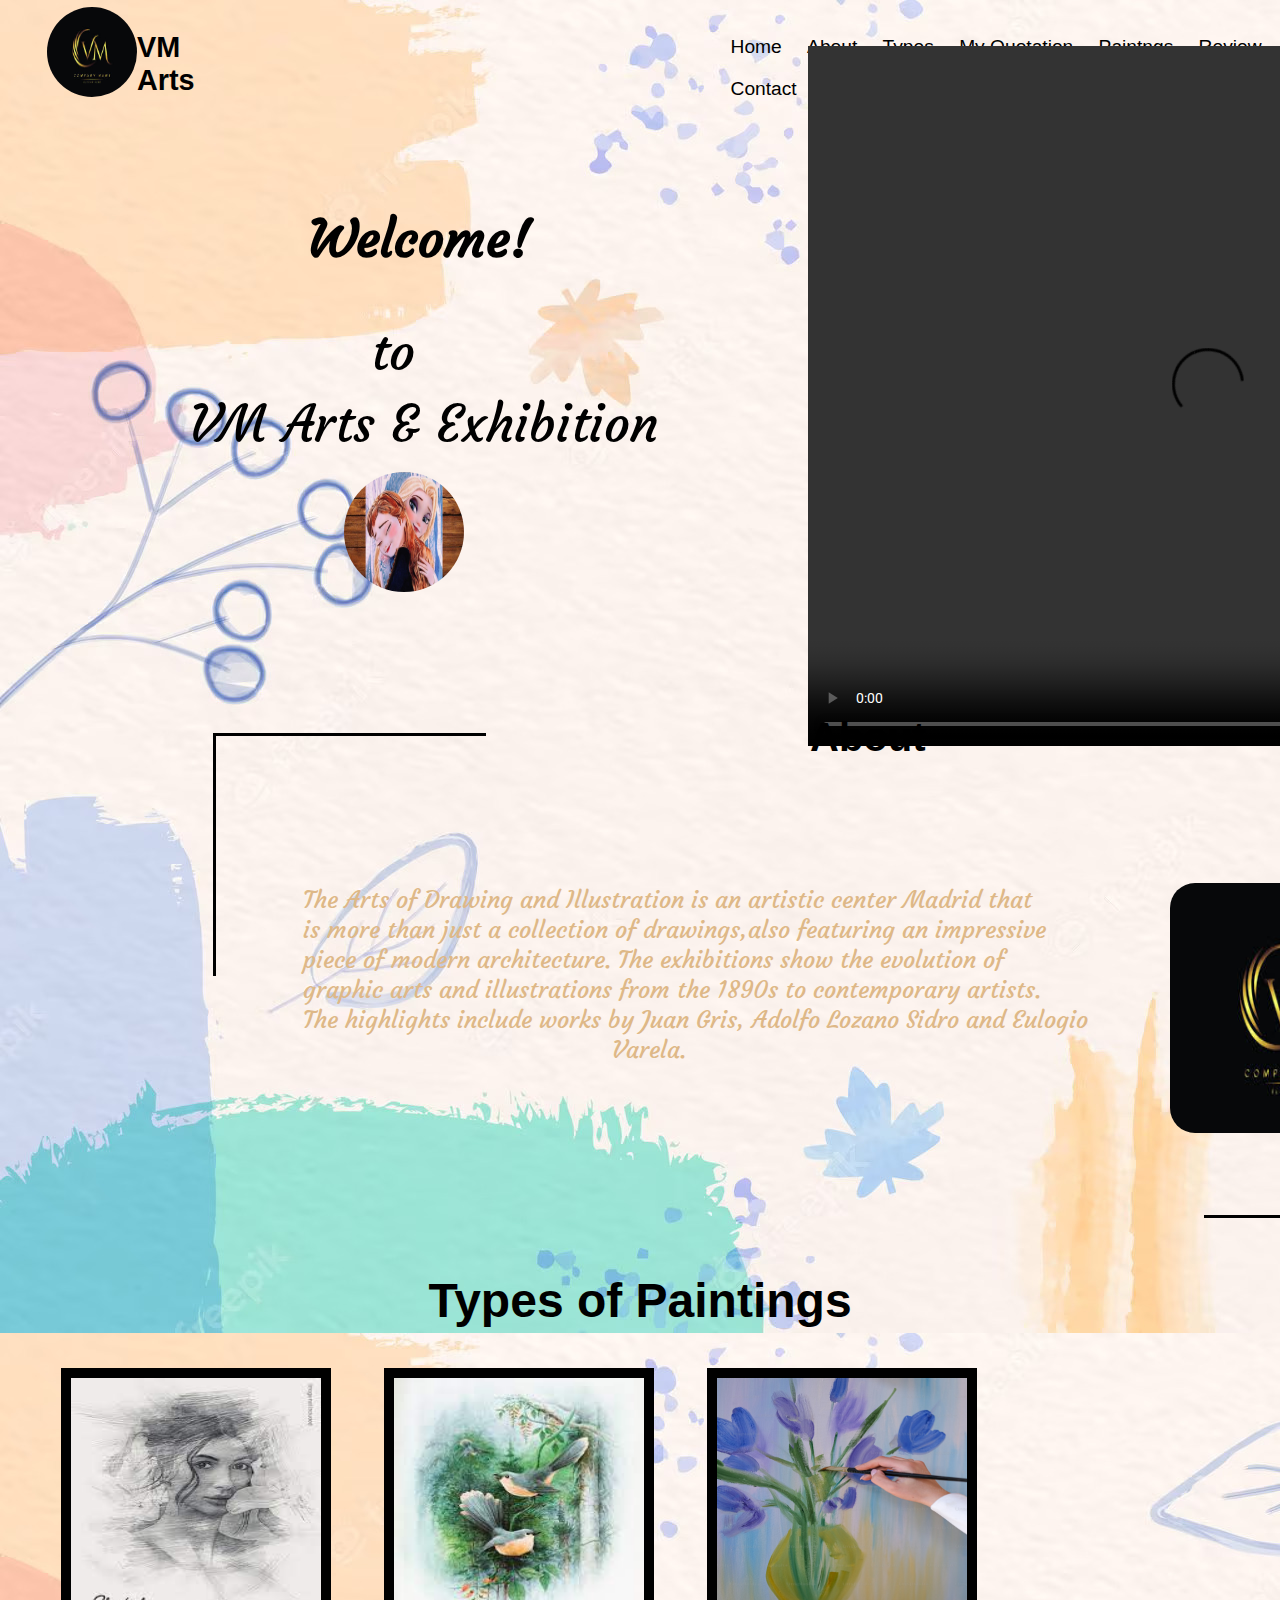
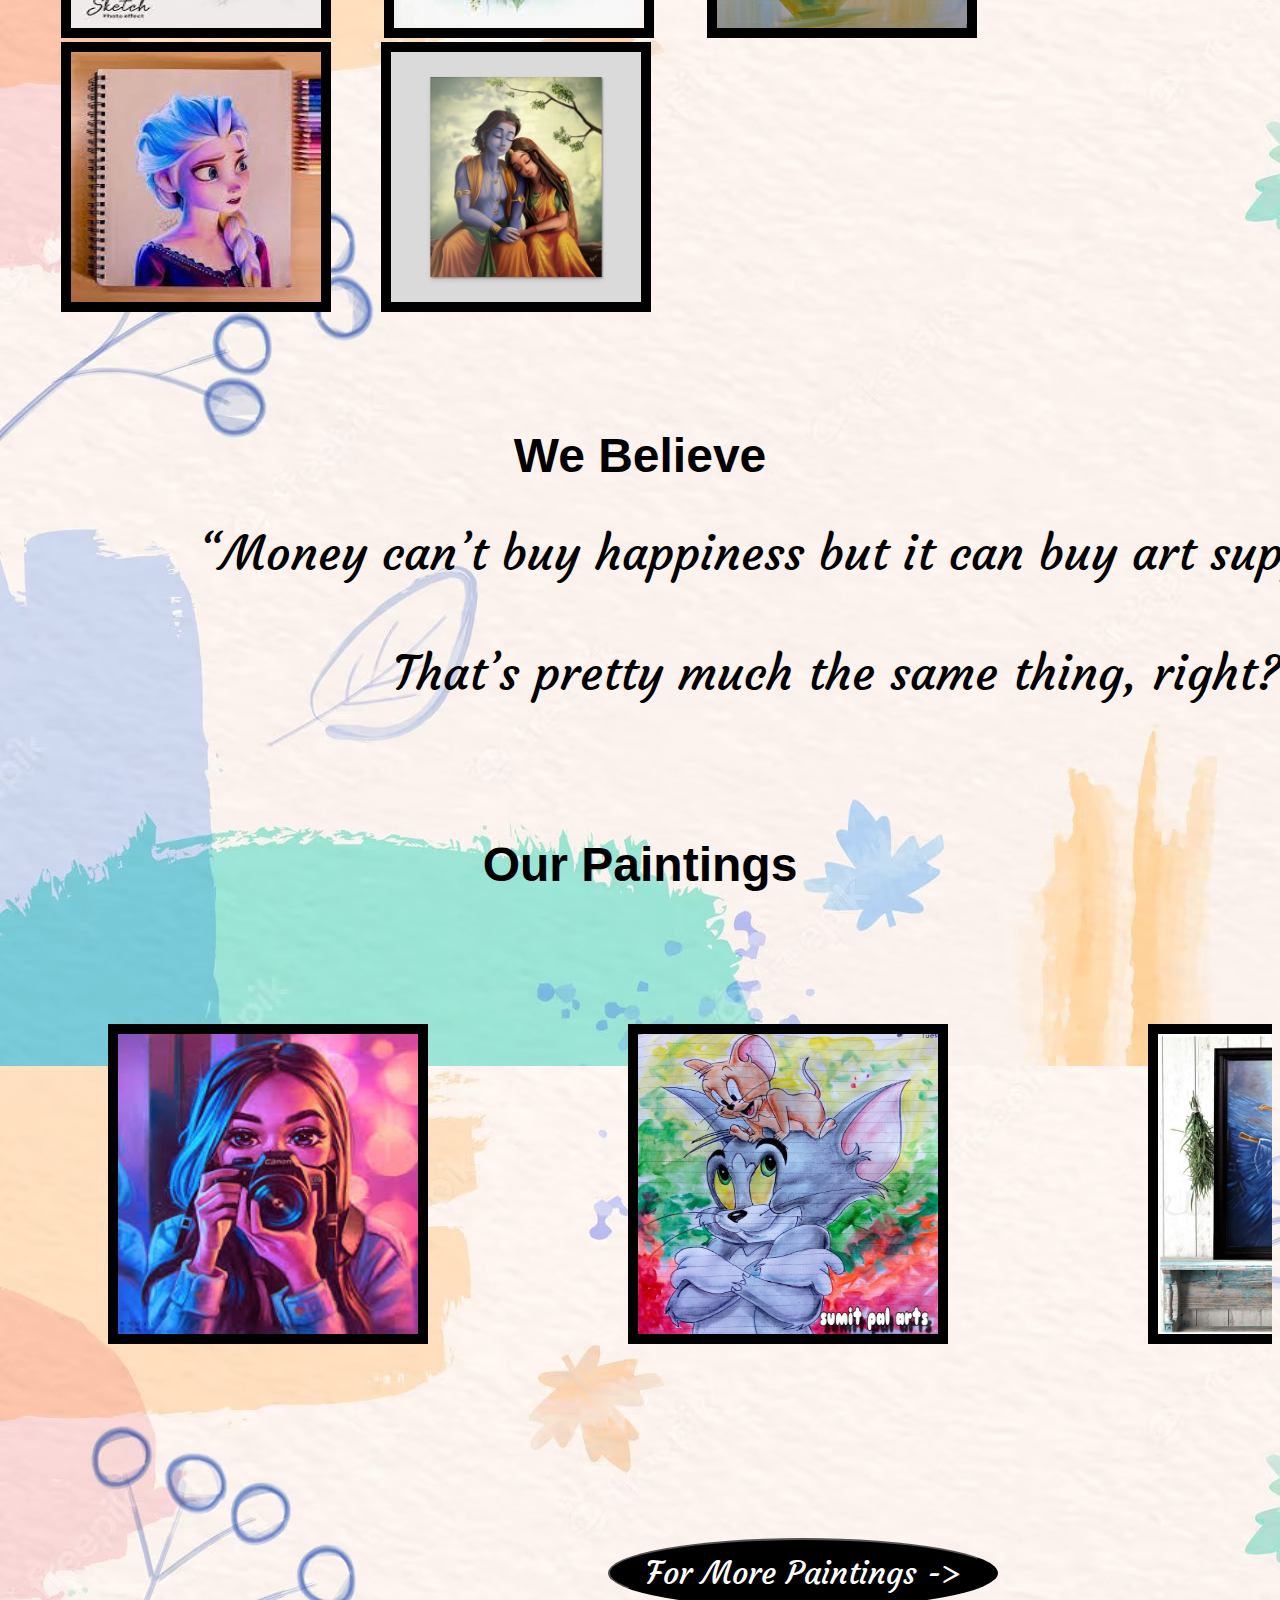
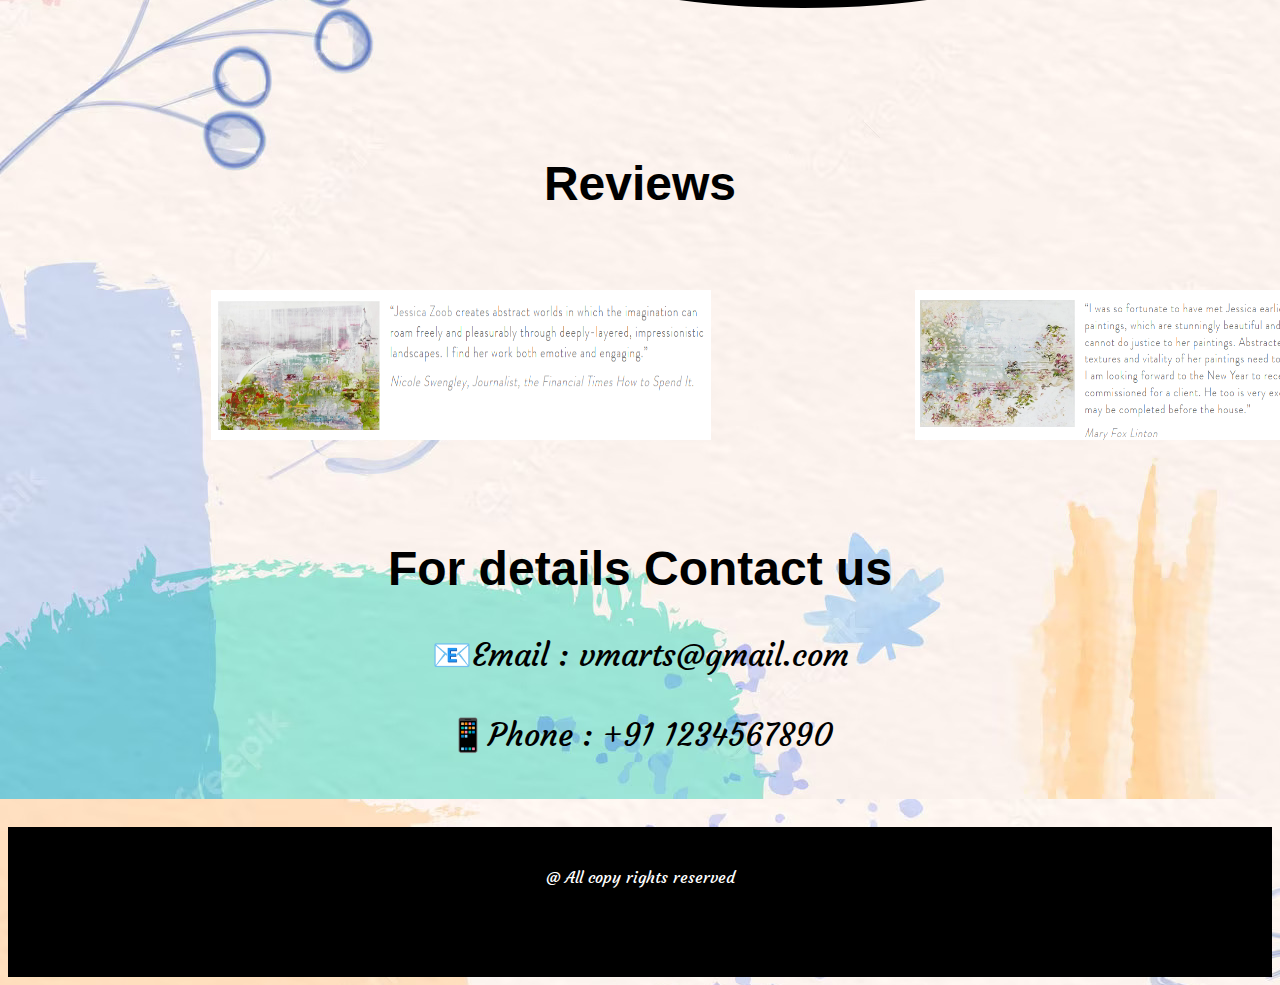
==== second.html @ d806590e "Add files via upload" ====
<!DOCTYPE html>
<html lang="en">
<head>
    <meta charset="UTF-8">
    <meta name="viewport" content="width=device-width, initial-scale=1.0">
    <title>Document</title>
    <link rel="preconnect" href="https://fonts.googleapis.com">
<link rel="preconnect" href="https://fonts.gstatic.com" crossorigin>
<link href="https://fonts.googleapis.com/css2?family=Courgette&family=Edu+SA+Beginner&family=REM&family=Roboto:wght@500&display=swap" rel="stylesheet">
    <link rel="stylesheet" href="style2.css">
</head>
<body style="background-image: url('winter-background-with-pastel-color-brushes-leaves_220290-42\ \(1\).jpg');">
    <header class="header">
        <a href="#">
            <img class="logo" src="logo.jpeg" alt="">
        </a>
        <h2>VM Arts</h2>
       <nav class="navbar">
        <ul>
            <li><a class="a" href="#home">Home</a></li>
            <li><a class="a" href="#about">About</a></li>
            <li><a class="a" href="#types">Types</a></li>
            <li><a class="a" href="#Quotation">My Quotation</a></li>
            <li><a class="a" href="#Videos">Paintngs</a></li>
            <li><a class="a" href="#review">Review</a></li>
            <li><a class="a" href="#contact">Contact</a></li>
        </ul>
       </nav>
    </header>
    <section id="home">
   
    <div class="first-grid">
       
       <h2 class="welcome">Welcome!</h2>
        <div> 
            
             <p class="pre1">
                  to    </p>
            <pre class="pre2">  VM Arts & Exhibition  </pre>
            <img class="img2" src="Colored_pencil_drawing_of_Elsa_and_Anna_of_Frozen.jpg" alt="">
        
        </div>
        <div> <video controls autoplay>
            <source src="video.mp4" type="video/mp4">
           </video></div>
    </div>
</section>
    <br>
    <section id="about">
         <div class="pseudo-partial-border">
    <h2 class="about1">About</h2>
    <div class="grid">

        <div >
            <br><br><br><br><br><br>
              <pre>
                
                    The Arts of Drawing and Illustration is an artistic center Madrid that
                    is more than just a collection of drawings,also featuring an impressive
                    piece of modern architecture. The exhibitions show the evolution of 
                    graphic arts and illustrations from the 1890s to contemporary artists.
                    The highlights include works by Juan Gris, Adolfo Lozano Sidro and Eulogio
                    Varela.
                </pre>
               </div>
        <div >
             <img class="img1" src="logo.jpeg" alt="">
        </div><br>
    </div>
    </section>

     <section id="types">
        <h2 class="types">Types of Paintings</h2>
         <div class="grid2">
            <div>
        <div class="container">
            <img src="type1.jpeg" alt="Avatar" class="img3">
            <div class="overlay">
              <div class="text">Pencil Sketch</div>
            </div>
          </div>
        </div><br><br><br>

          <div>
          <div class="container">
            <img src="type2.jpeg" alt="Avatar" class="img3">
            <div class="overlay">
              <div class="text">Landscap Painting</div>
            </div>
          </div>

        </div>
          
         <div>
            <div class="container">
                <img src="type3.jpeg" alt="Avatar" class="img3">
                <div class="overlay">
                  <div class="text">Expressionism</div>
                </div>
              </div>
            </div>

            <div>
                <div class="container">
                    <img src="type4.jpeg" alt="Avatar" class="img3">
                    <div class="overlay">
                      <div class="text">3-D Painting</div>
                    </div>
                  </div>
        </div>

        <div>
            <div class="container">
                <img src="radha_krishna.jpg" alt="Avatar" class="img7">
                <div class="overlay">
                  <div class="text">Tanjore Painting</div>
                </div>
              </div>
        </div>
        </div>
      </section> <br><br><br><br>

      <section id="Quotation">  

        <h2>We Believe</h2>
        
        <pre>“Money can’t buy happiness but it can buy art supplies. <br>
             That’s pretty much the same thing, right?”</pre>
      </section><br><br><br>

      <section id="Videos">
        <h1>Our Paintings</h1>
        <div id="move">
            <marquee direction="right">
                <h2>
                    You want to watch drawings - Click Right
                </h2>
            </marquee>
            <div class="slide">
               <img class="ms" src="cam.jpeg" alt="">
             </div>
             <div class="slide">
               <img class="ms" src="t&j.jpg" alt="">
             </div>
             <div class="slide">
               <img class="ms" src="girl3.jpg" alt="">
             </div>
             <div class="slide">
                <img class="ms" src="radha_krishna.jpg" alt="">
             </div>
             <div class="slide">
                <img class="ms" src="paint.jpeg" alt="">
             </div>
             <!-- <div class="slide">
                <img class="ms" src="man.jpeg" alt="">
             </div>
             <div class="slide">
                <img class="ms" src="kajal.jpeg" alt="">
             </div> -->
      </section>

      <button> <a href="third.html">For More Paintings -></a></button>

      <br><br><br><br><br><br><br>

      <section id="review">
           <h2>Reviews</h2>
           <table>
            <tr>
              
              <td>
                <img class="second" src="review-2.png" alt="">
             </td>
             <td>
              <img src="review3.png" alt="">
           </td><br><br>
          
            </tr>
            
           </table>

      </section><br><br><br>

      <section id="contact">
        <h2>For details Contact us</h2>
        <pre>📧Email : vmarts@gmail.com

📱Phone : +91 1234567890
        </pre>

      </section>

      <footer>
       <p class="line"> @ All copy rights reserved</p>
      </footer>

     
</body>
</html>
---- style2.css ----
@import url('https://fonts.googleapis.com/css2?family=Courgette&family=Edu+SA+Beginner&family=REM&family=Roboto:wght@500&display=swap');
header{
   
    display: flex;
    /* background-color:white; */
    font-size: 1.2rem;
    font-family:Verdana, Geneva, Tahoma, sans-serif;
    height: 100px;
    margin: -1px;
}
body{
    /* background-image: url('winter-background-with-pastel-color-brushes-leaves_220290-42\ \(1\).jpg'); */
    background-repeat: repeat;
}
nav  ul li {
    
    /* margin-left:10% ; */
    display: inline-block;
    padding: 10px;
}
nav ul li a{
    text-decoration: none;
    color: black;
}
nav ul li a:hover{
    background-color: black;
    color: white;
   border-radius: 10%;
   padding: 5px;
}
nav{
    margin-left: 450px;
}
.logo{
    height: 90px;
    width: 90px;
    border-radius: 50%;
    margin-left: 40px;
}
.first-grid{
    display: grid;
    display: flex;
    flex-wrap: wrap;
    
   
}
.welcome{
    font-size: 3.2rem;
    margin-top: 8%;
    margin-left: 300px;
    word-spacing: 10rem;
    font-family: 'Courgette', cursive;
}

.pre1{
    font-size: 3.2rem;
    margin-top: 40%;
    margin-left: -30%;
    font-family: 'Courgette', cursive;

    
}
.pre2{
    font-size: 3.2rem;
    margin-top: -8%;
    margin-left: -70%;
    font-family: 'Courgette', cursive;
}
.img2{
   height:120px;
   width: 120px;
   margin-top: -35px;
   margin-left: -35%;
   border-radius: 50%;
}

    .pseudo-partial-border{
    position: relative;
    width: 650px;
    height: 471px;
    padding: 7px;
    margin: 55px;
    background: transparent;
    border: none;
    text-align: center;
  }
.pseudo-partial-border::before,
.pseudo-partial-border::after {
  position: absolute;
  width: 270px;
  height: 240px;
margin-left: 150px;
margin-right: -750px;
  content: "";
}
.pseudo-partial-border::before {
    left: 0;
    top: 0;
    border-left: 3px solid black;
    border-top: 3px solid black;
   }
   .pseudo-partial-border::after {
    right: 0;
    bottom: 0;
    border-right: 3px solid black;
    border-bottom: 3px solid black;
   }
   #home video{
    height: 700px;
    width: 800px;
    margin-left: 800px;
    margin-top: -550px;
   position: relative;
   animation:myfirst 1.5s;
   
   animation-direction: alternate;
}
 @keyframes myfirst{
    0%   { left: 0px; top: 0px;}
    25%  { left: 900px; top: 0px;}
   
  }
  #about{
    margin-top: -90px;
    color: burlywood;
    
  }
  #about .about1{
  font-size: 2.5rem;
    margin-top: -25px;
    margin-left: 740px;
    font-family:Verdana, Geneva, Tahoma, sans-serif;
    color: black;
    
  }
  #about pre{
    margin-top: -5%;
    margin-left: 10%;
    /* margin-right: 20%; */
    font-size: 1.5rem;
    color: burlywood;
    font-family: 'Courgette', cursive;

  }
  #about:hover pre{
    
    transition-duration: 1s;
    background-color: transparent;
    color: black;
  }

.grid{
    display: grid;
    display: flex;
    flex-wrap: wrap;
    
   
}
.img1{
    height: 250px;
     width: 250px;
     margin-top: -800px;
     margin-left:1100px;
      border-radius: 10%;
}

 #types h2{

    font-size: 3rem;
    text-align: center;
    font-family: Verdana, Geneva, Tahoma, sans-serif;
 }
 .img3{
    height:250px;
    width: 250px;
    margin-left: 53px;
    border:solid black 10px;
    
 }
 .img4{
    height:250px;
    width: 250px;
    margin-left: 30px;
    border:solid black 10px;
   
 }
 .img5{
    height:250px;
    width: 250px;
    margin-left: 3%;
    border:solid black 10px;
   
 }
 .img6{
    height:250px;
    width: 250px;
    margin-left: 3%;
    border:solid black 10px;
 }
 .img7{
    height:250px;
    width: 250px;
    margin-left: 23%;
    border:solid black 10px;

 }
 

 .container {
    position: relative;
    width: 80%;
   
  }
  .grid2{
    display: grid;
    display: flex;
    flex-wrap: wrap;
    
   
}
  .overlay {
    position:absolute ;
    top: 8px;
    bottom: 0;
    left: 63px;
    right: 0;
    height: 92%;
    width: 97%;
    opacity: 0;
    transition: .5s ease;
    background-color: #008CBA;
  }
  .container:hover .overlay {
    opacity: 1;
  }
  
  .text {
    color: white;
    font-size: 20px;
    position: absolute;
    top: 50%;
    left: 50%;
    -webkit-transform: translate(-50%, -50%);
    -ms-transform: translate(-50%, -50%);
    transform: translate(-50%, -50%);
    text-align: center;
    font-family: 'Courgette', cursive;
  }  

 #Quotation h2{
    font-size: 3rem;
    text-align: center;
    font-family: Verdana, Geneva, Tahoma, sans-serif;
 }
 #Quotation pre{
    font-size: 3rem;
    margin-top: 0%;
    margin-left: 15%; 
    font-family: 'Courgette', cursive;

 }
 #Quotation:hover{
  border: solid black 4px;
 }
  #move {
    display: flex;
    overflow: auto;
    height: 50%;
    width: 100%;
    scroll-snap-type: x mandatory
 }
 #move .slide{
    display: inline;
 }
 #move .slide{
      padding: 100px;
 }
 
 #videos h2{
    height: 700px;
    width: 800px;
    margin-left: 800px;
    margin-top: -550px;
   position: relative;
   animation:myfirst 1.5s;
   
   animation-direction: alternate;
}
 @keyframes myfirst{
    0%   { left: 0px; top: 0px;}
    25%  { left: 900px; top: 0px;}
   
}
.ms{
    width: 300px;
    height: 300px;
    border: solid black 10px;
}
.ms:hover{
   transform: scale(1.5,1.5);
}
#Videos h1{
  font-size: 3rem;
    text-align: center;
    font-family: Verdana, Geneva, Tahoma, sans-serif;

}
button{
  height: 70px;
  width: 390px;
  margin-top: 90px;
  margin-left: 600px;
  background-color: black;
  border-radius: 50%;
  font-family: 'Courgette', cursive;
}
button a{
  color: white;
  font-size: 2rem;
  padding: 10px;
  text-decoration: none;
}
#review img{

   height: 150px;
   width: 500px;
  
   margin-left: 200px;

}
#review h2{
  font-size: 3rem;
  text-align: center;
  font-family: Verdana, Geneva, Tahoma, sans-serif;

}
#contact h2{
  font-size: 3rem;
  text-align: center;
  font-family: Verdana, Geneva, Tahoma, sans-serif;
}
#contact pre{
  text-align: center;
  font-size: 2rem;
  font-family: 'Courgette', cursive;

}
footer{
  font-family: 'Courgette', cursive;
  text-align: center;
  /* margin-top: 10px; */
  background-color: black;
  color: white;
  height: 150px;
  width: 100%;
}
.line{
  padding: 40px;
}


        
/* transition-duration: 2s; */
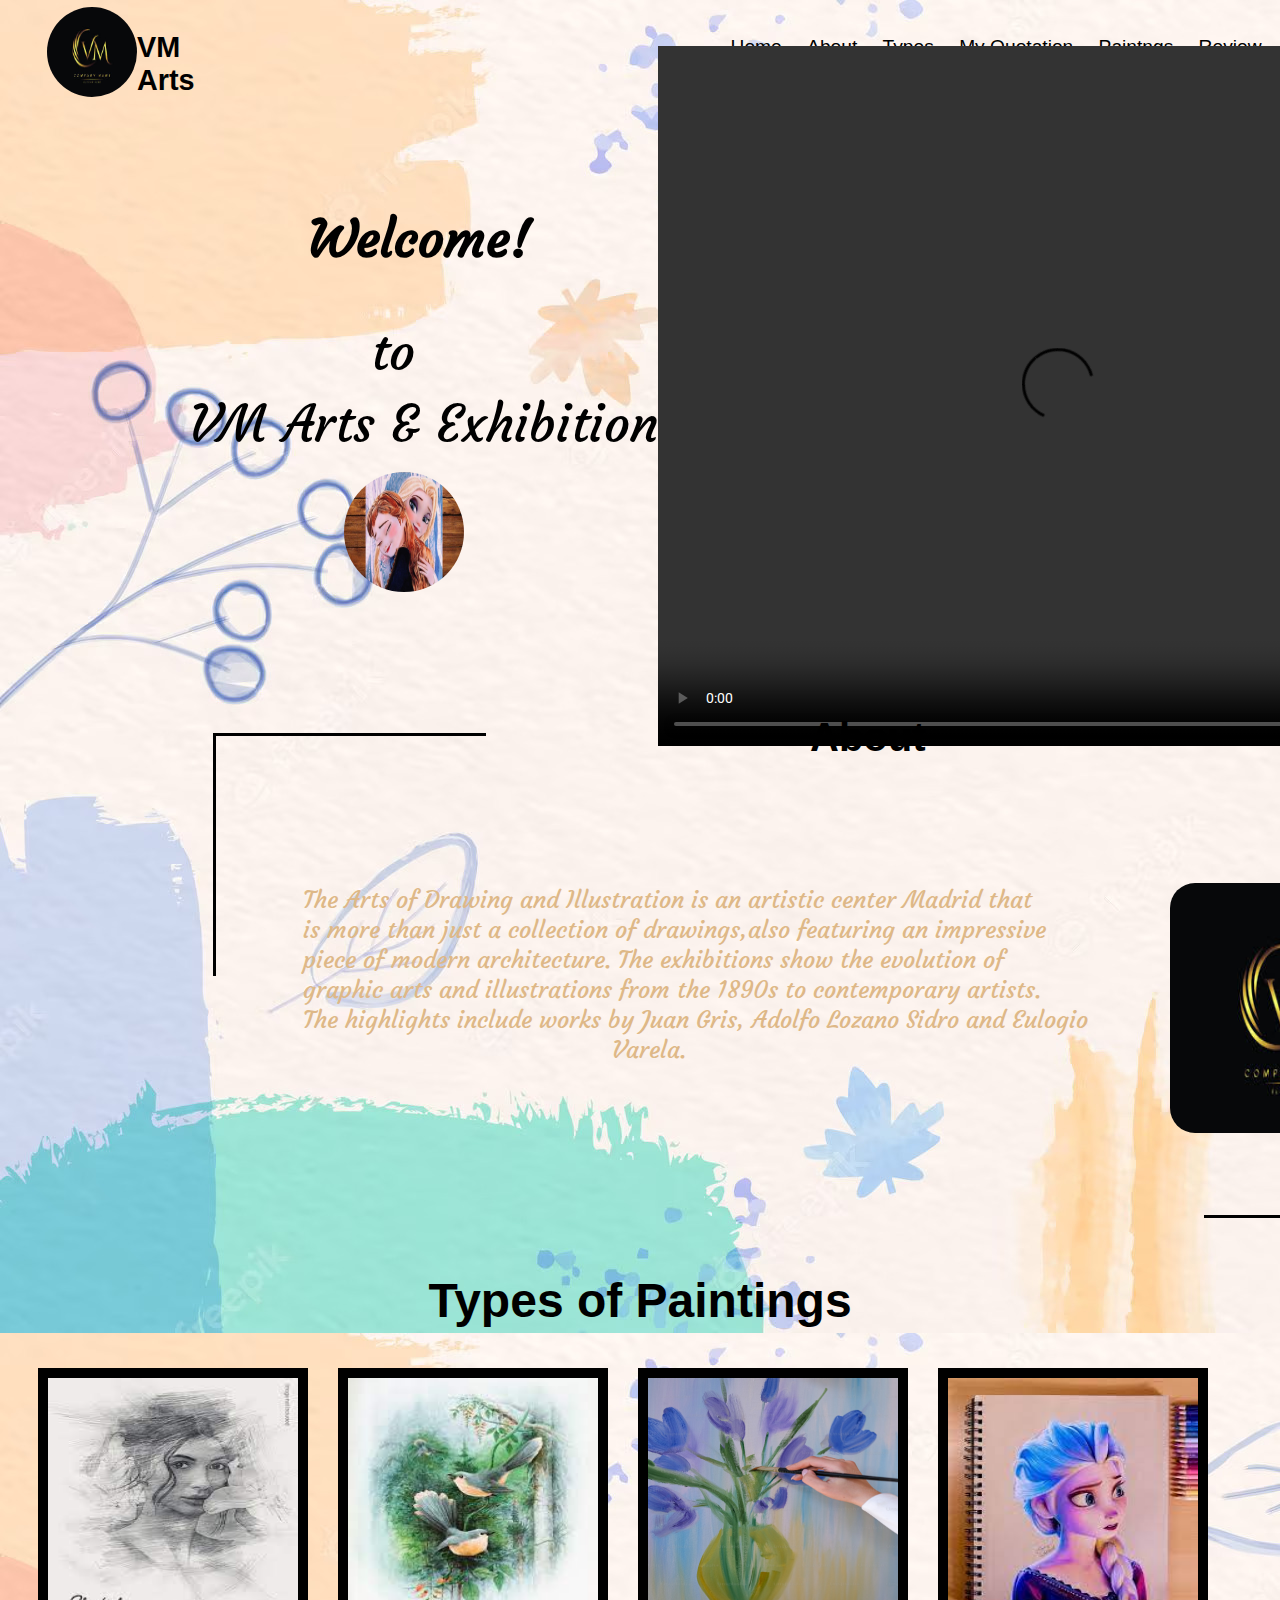
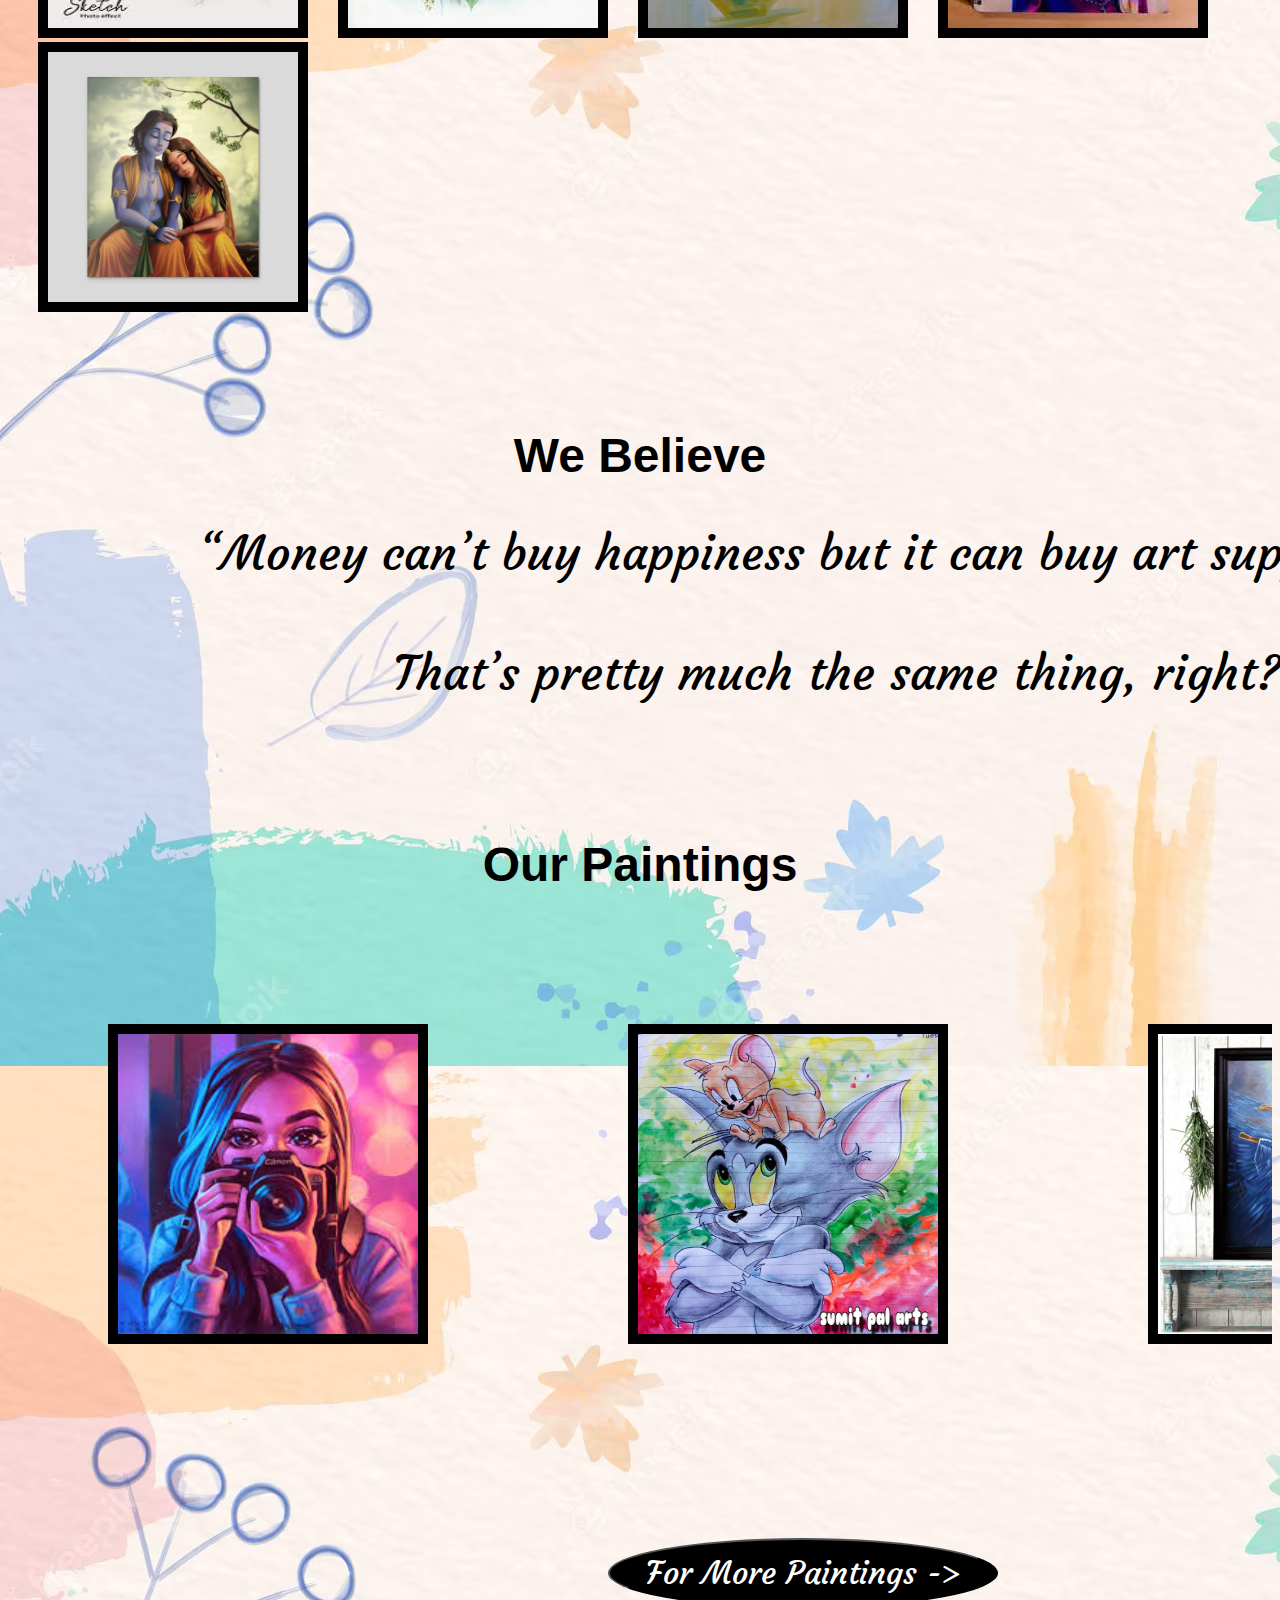
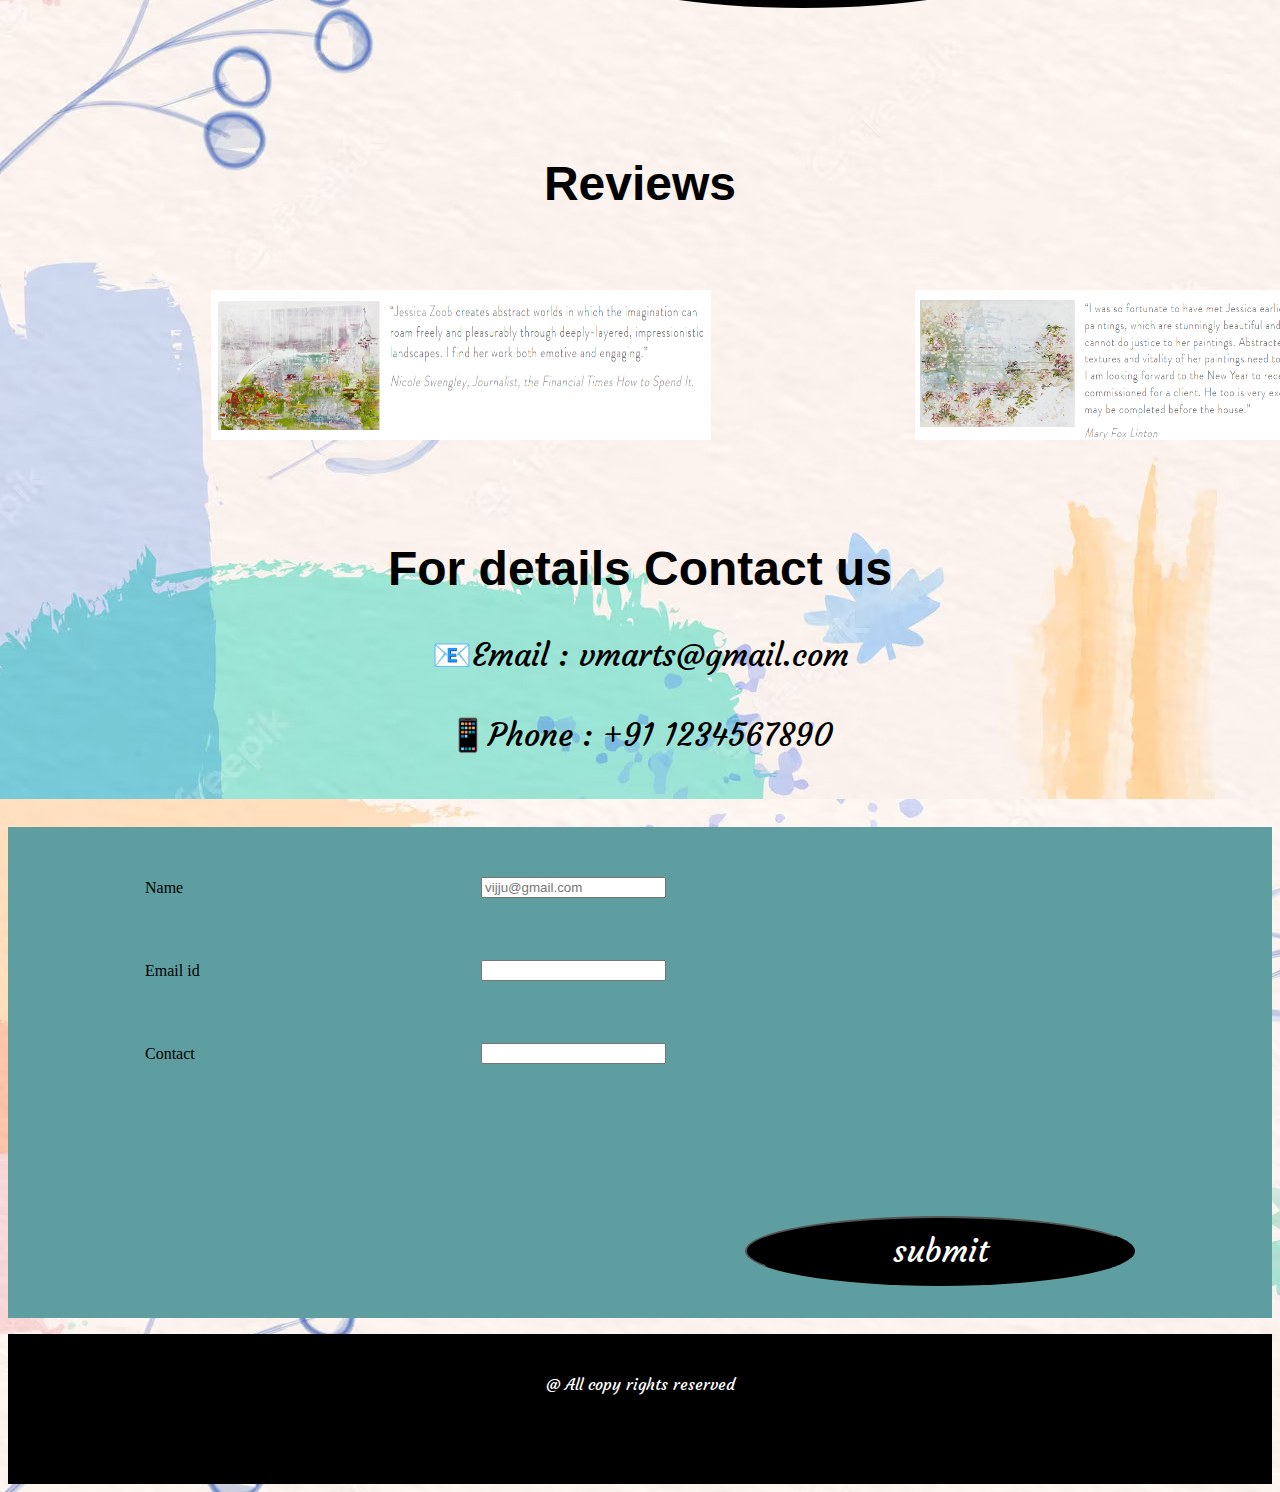
==== commit 5fa23910: "Update second.html" ====
--- a/second.html
+++ b/second.html
@@ -188,6 +188,34 @@
 📱Phone : +91 1234567890
         </pre>
 
+           <form style="background-color: cadetblue;">
+            <table align="center" cellpadding="30">
+                <tr>
+                    <td>Name</td>
+                    <td><input type="text" name="Email id" placeholder="vijju@gmail.com" required/>
+                    </td>
+                </tr>
+                <br>
+                <tr>
+                    <td>Email id</td>
+                    <td><input type="password" name="Password" required/>
+                    </td>
+                  </tr>
+                  <tr>
+                    <td>Contact</td>
+                    <td><input type="password" name="Password" required/>
+                    </td>
+                  </tr>
+                <tr colspan="2">
+                    <td colspan="2" align="center">
+                        
+                        <button type="submit" ><a href="index.html">submit</a></button>
+                        </td>
+            </tr>
+            </table>
+        
+          </form>
+
       </section>
 
       <footer>
@@ -196,4 +224,4 @@
 
      
 </body>
-</html>+</html>
--- a/style2.css
+++ b/style2.css
@@ -108,7 +108,7 @@
    #home video{
     height: 700px;
     width: 800px;
-    margin-left: 800px;
+    margin-left: 650px;
     margin-top: -550px;
    position: relative;
    animation:myfirst 1.5s;
@@ -173,7 +173,7 @@
  .img3{
     height:250px;
     width: 250px;
-    margin-left: 53px;
+    margin-left: 30px;
     border:solid black 10px;
     
  }
@@ -187,20 +187,20 @@
  .img5{
     height:250px;
     width: 250px;
-    margin-left: 3%;
+    margin-left: 30px;
     border:solid black 10px;
    
  }
  .img6{
     height:250px;
     width: 250px;
-    margin-left: 3%;
+    margin-left: 30px;
     border:solid black 10px;
  }
  .img7{
     height:250px;
     width: 250px;
-    margin-left: 23%;
+    margin-left: 30px;
     border:solid black 10px;
 
  }
@@ -222,10 +222,10 @@
     position:absolute ;
     top: 8px;
     bottom: 0;
-    left: 63px;
+     left: 40px;
     right: 0;
     height: 92%;
-    width: 97%;
+    width: 105%;
     opacity: 0;
     transition: .5s ease;
     background-color: #008CBA;
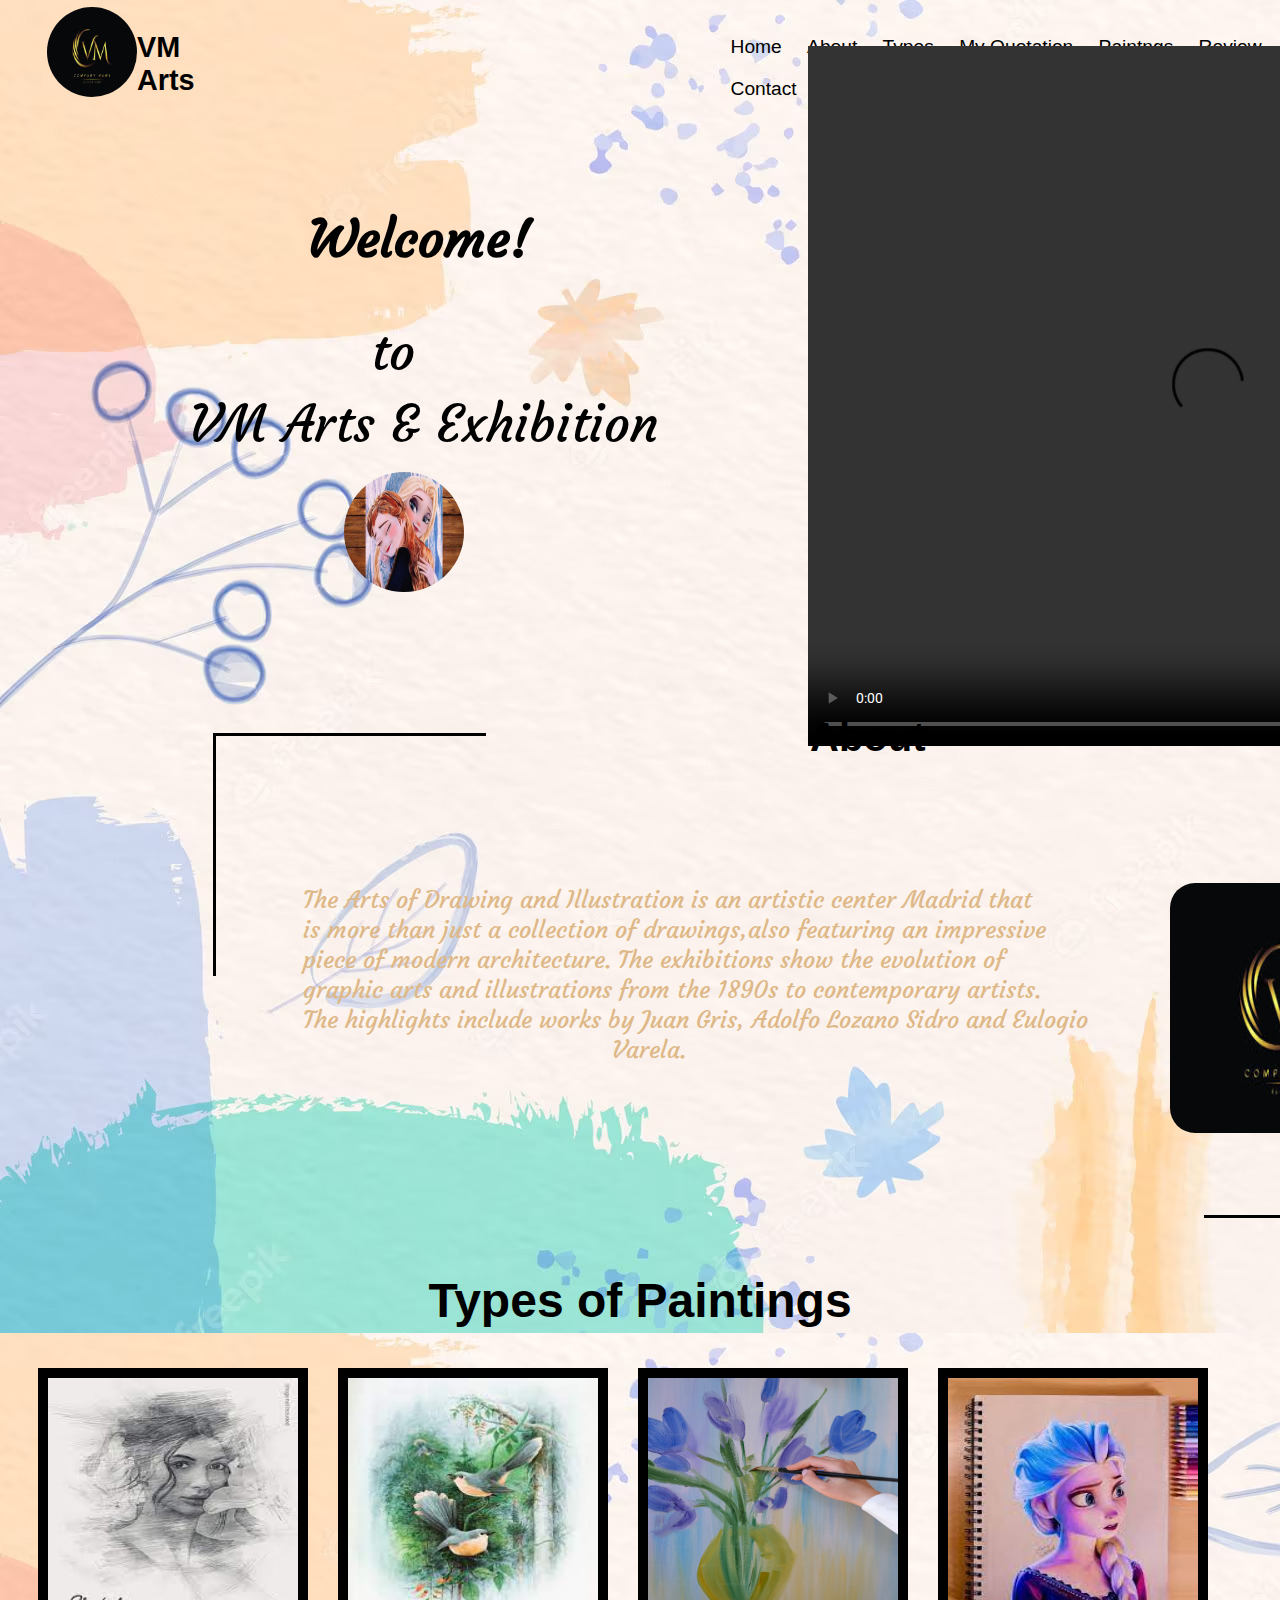
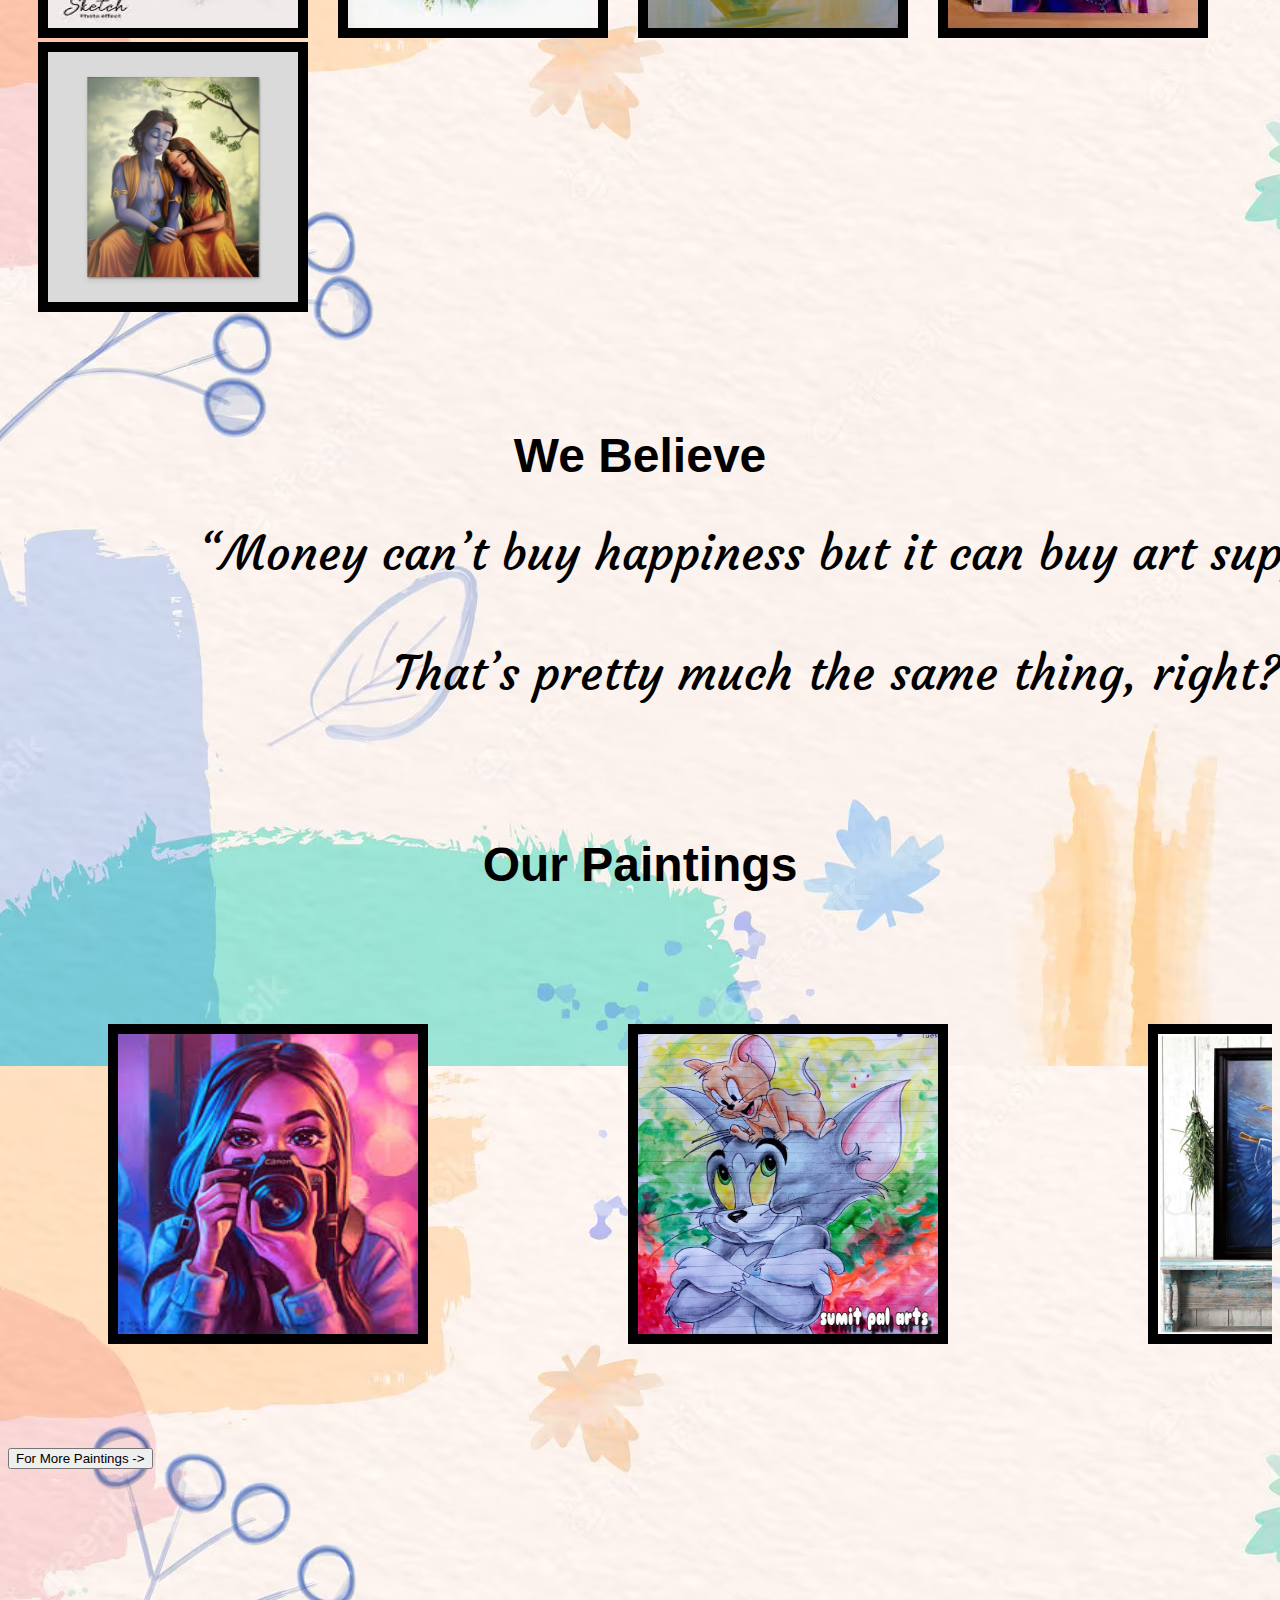
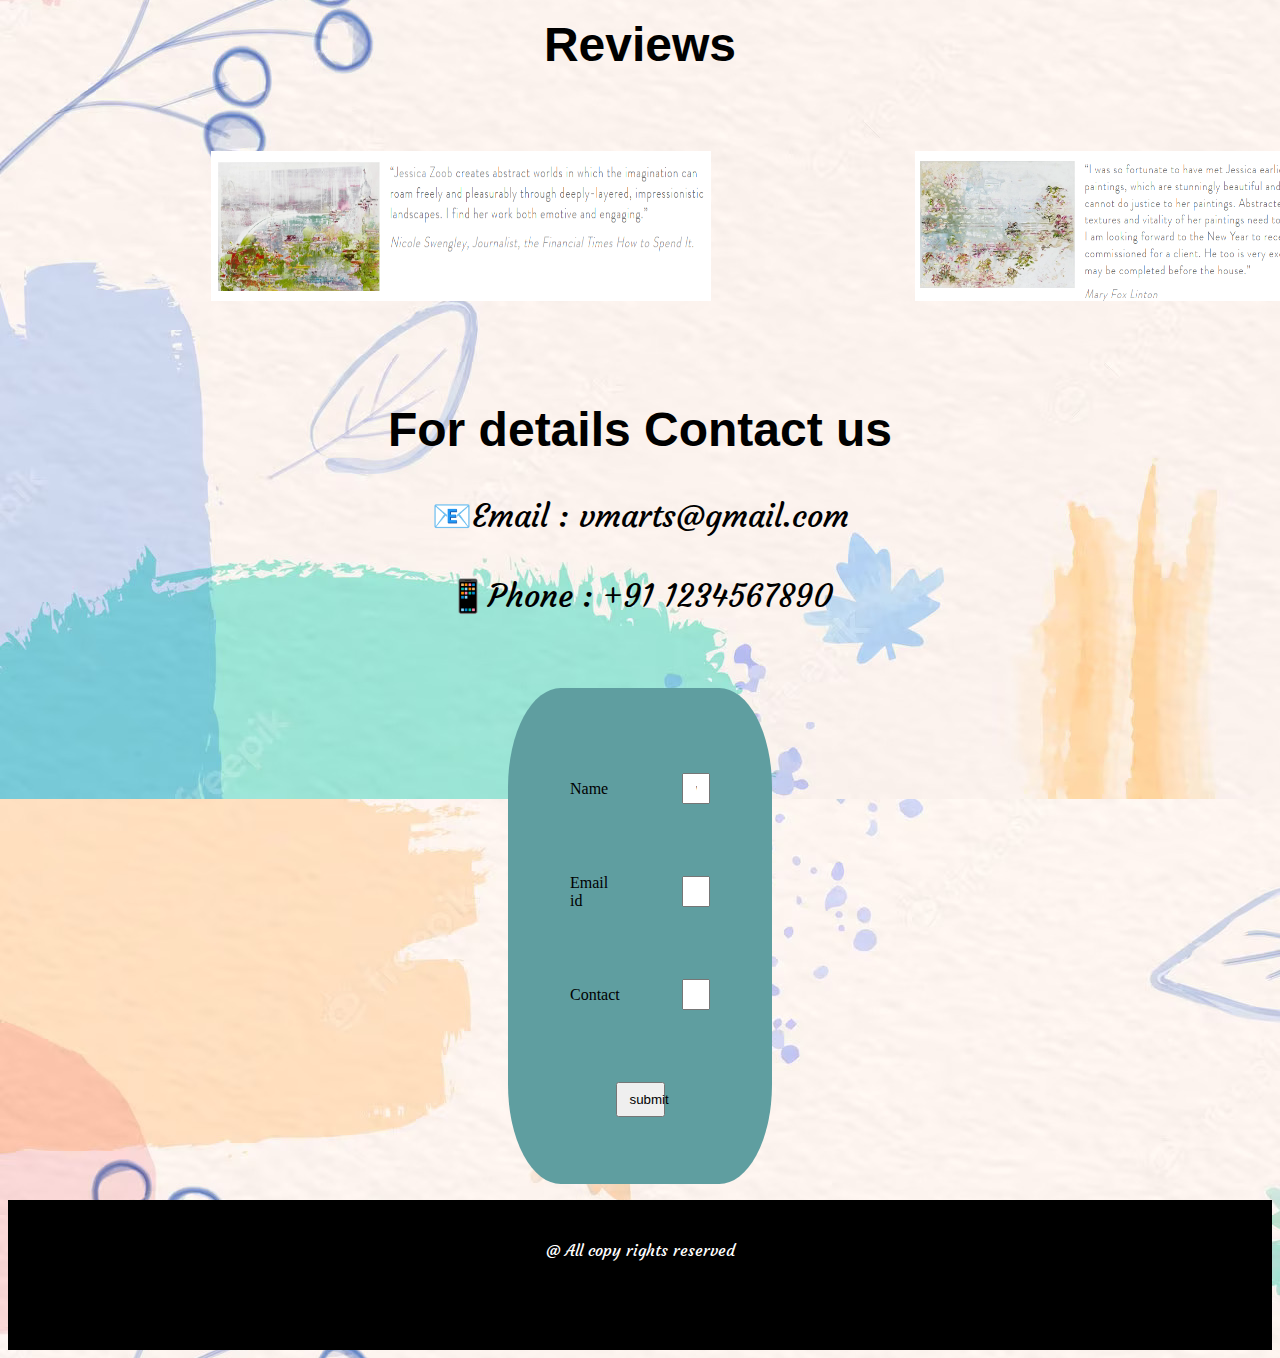
==== commit ab2bfee4: "Update second.html" ====
--- a/second.html
+++ b/second.html
@@ -159,7 +159,7 @@
              </div> -->
       </section>
 
-      <button> <a href="third.html">For More Paintings -></a></button>
+      <button class="show"> <a href="third.html">For More Paintings -></a></button>
 
       <br><br><br><br><br><br><br>
 
--- a/style2.css
+++ b/style2.css
@@ -108,7 +108,7 @@
    #home video{
     height: 700px;
     width: 800px;
-    margin-left: 650px;
+    margin-left: 800px;
     margin-top: -550px;
    position: relative;
    animation:myfirst 1.5s;
@@ -222,7 +222,7 @@
     position:absolute ;
     top: 8px;
     bottom: 0;
-     left: 40px;
+    left: 40px;
     right: 0;
     height: 92%;
     width: 105%;
@@ -305,7 +305,7 @@
     font-family: Verdana, Geneva, Tahoma, sans-serif;
 
 }
-button{
+.shop{
   height: 70px;
   width: 390px;
   margin-top: 90px;
@@ -314,7 +314,7 @@
   border-radius: 50%;
   font-family: 'Courgette', cursive;
 }
-button a{
+.shop a{
   color: white;
   font-size: 2rem;
   padding: 10px;
@@ -359,5 +359,28 @@
 }
 
 
+
+input[type=text],input[type=password]{
+  width: 100%;
+  padding: 6px 12px;
+  margin: 5px 0;
+  box-sizing: border-box;
+}
+button[type=submit]{
+  width: 35%;
+  padding: 8px 12px;
+  margin: 5px 0;
+  box-sizing: border-box;
+}
+button a{
+    text-decoration: none;
+    color: #000000;
+}
+form{
+  padding: 30px;
+  margin-left: 500px;
+  margin-right: 500px;
+  border-radius: 20%;
+}
         
 /* transition-duration: 2s; */
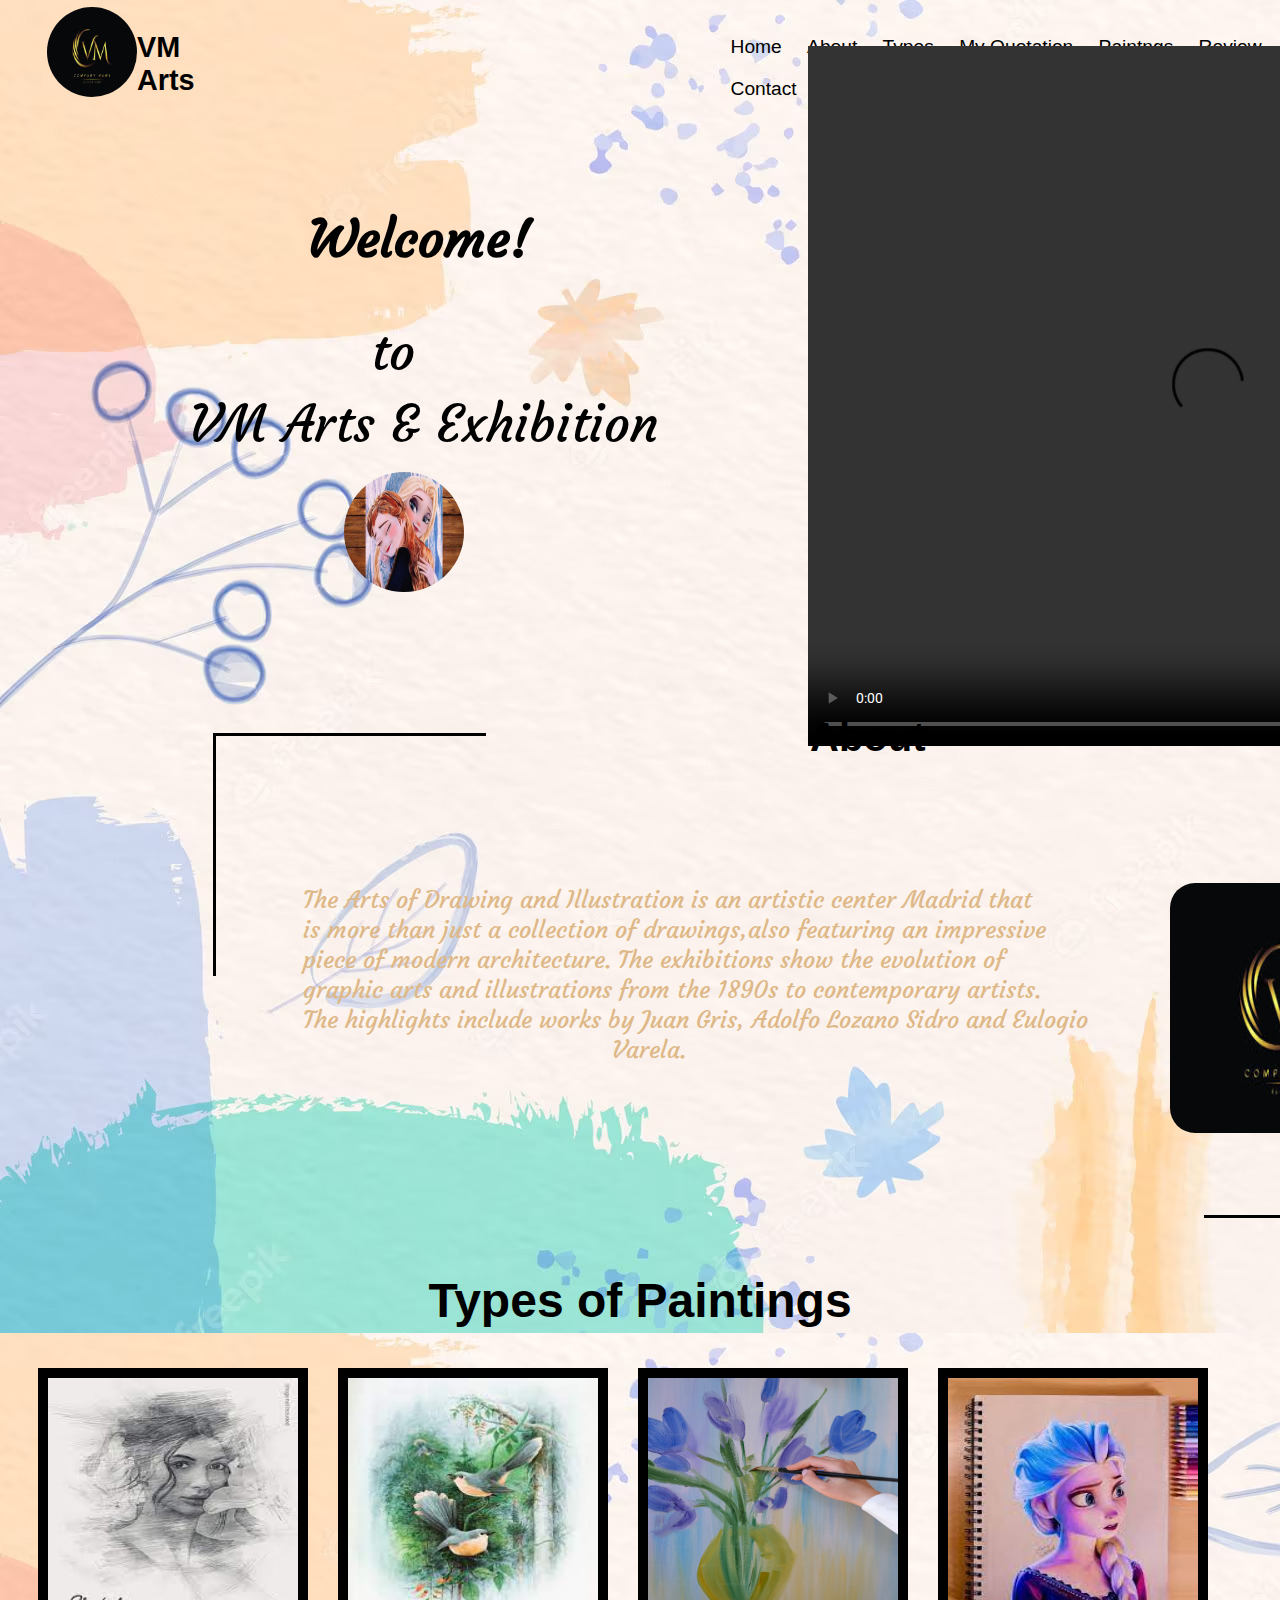
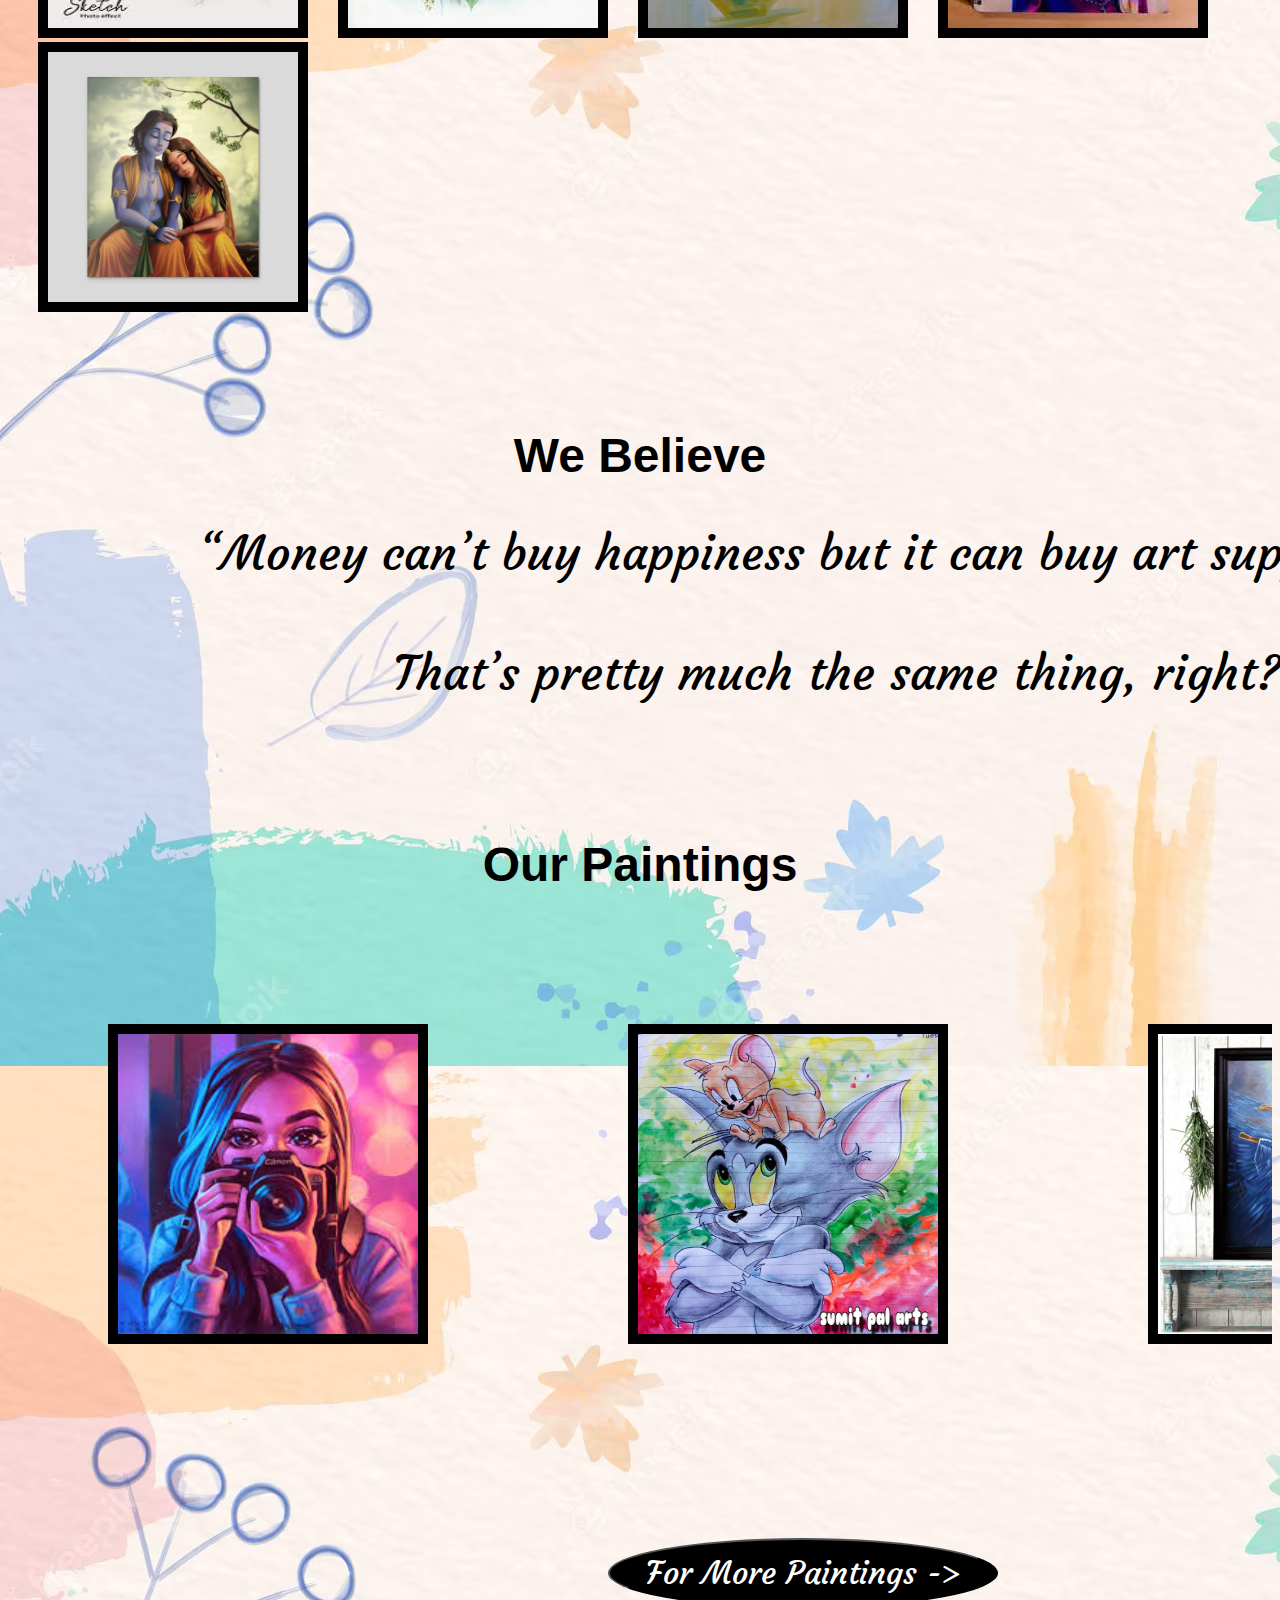
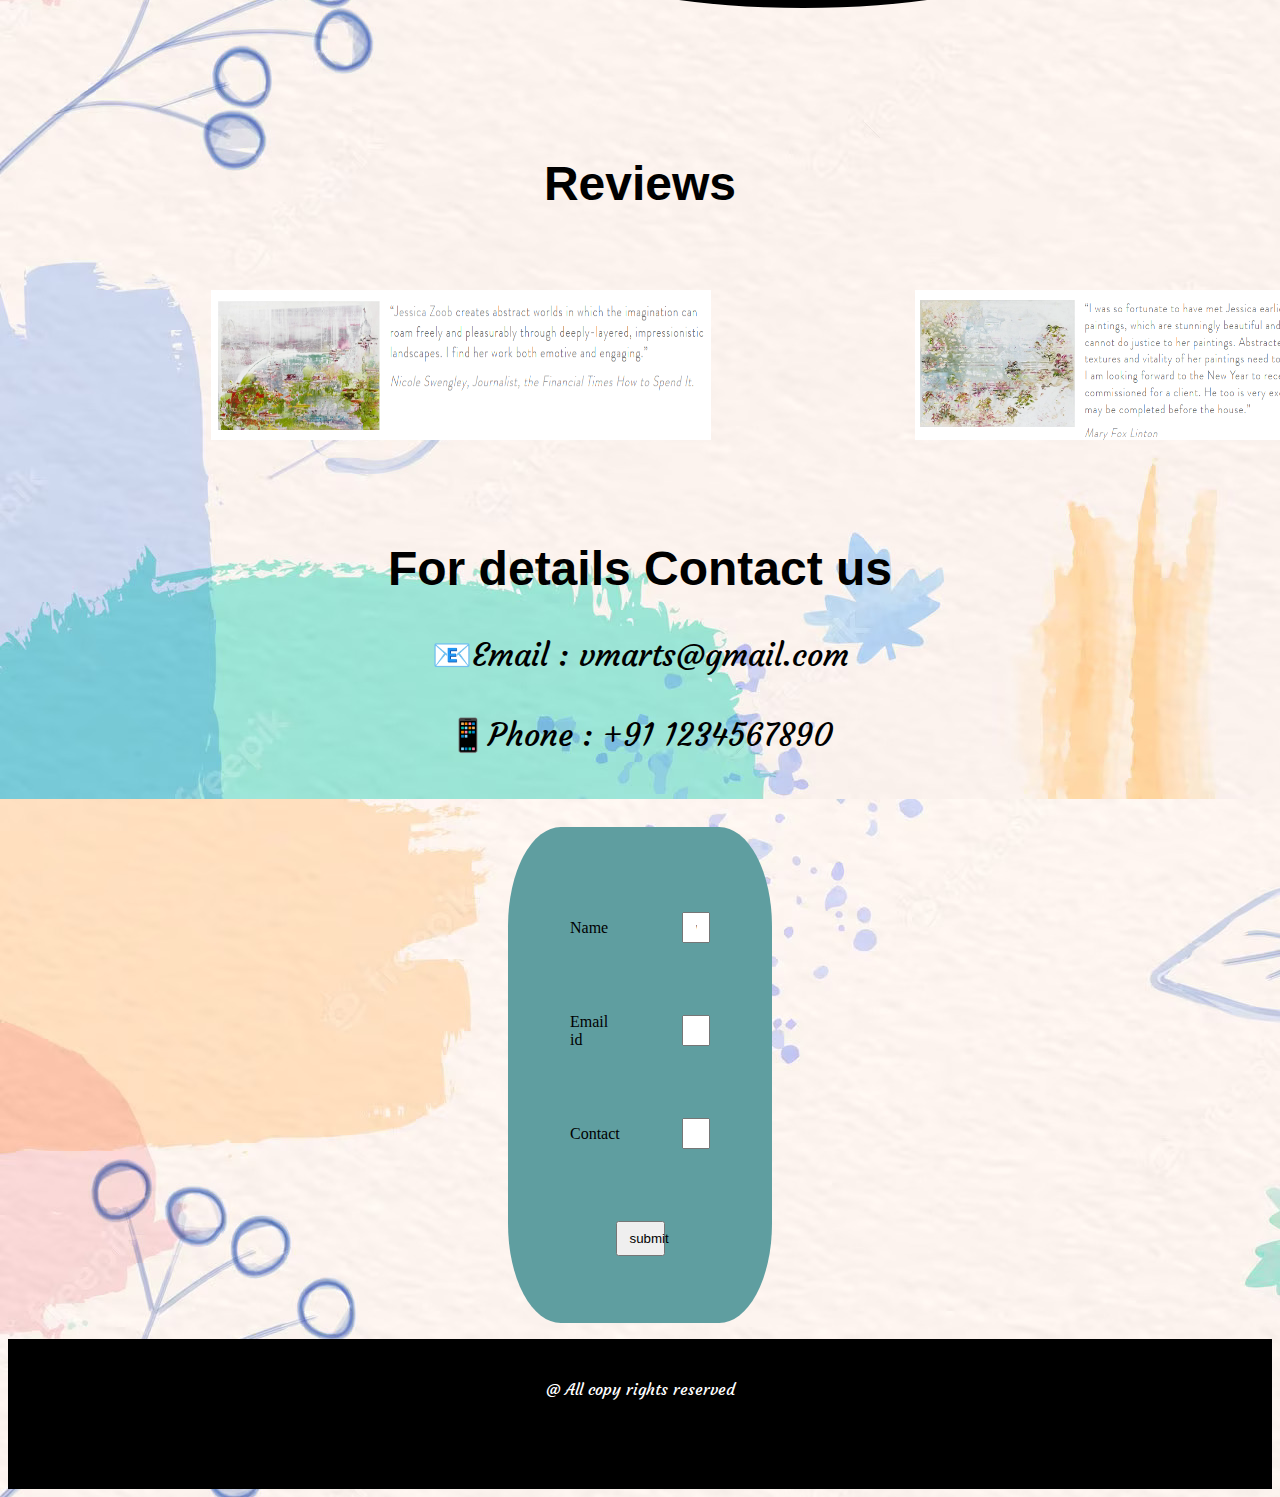
==== commit 478ed63b: "Update second.html" ====
--- a/second.html
+++ b/second.html
@@ -79,7 +79,7 @@
               <div class="text">Pencil Sketch</div>
             </div>
           </div>
-        </div><br><br><br>
+        </div>
 
           <div>
           <div class="container">
@@ -159,7 +159,7 @@
              </div> -->
       </section>
 
-      <button class="show"> <a href="third.html">For More Paintings -></a></button>
+      <button  class="shop"> <a href="third.html">For More Paintings -></a></button>
 
       <br><br><br><br><br><br><br>
 
@@ -187,7 +187,9 @@
 
 📱Phone : +91 1234567890
         </pre>
-
+       
+         
+            
            <form style="background-color: cadetblue;">
             <table align="center" cellpadding="30">
                 <tr>
@@ -215,7 +217,6 @@
             </table>
         
           </form>
-
       </section>
 
       <footer>
